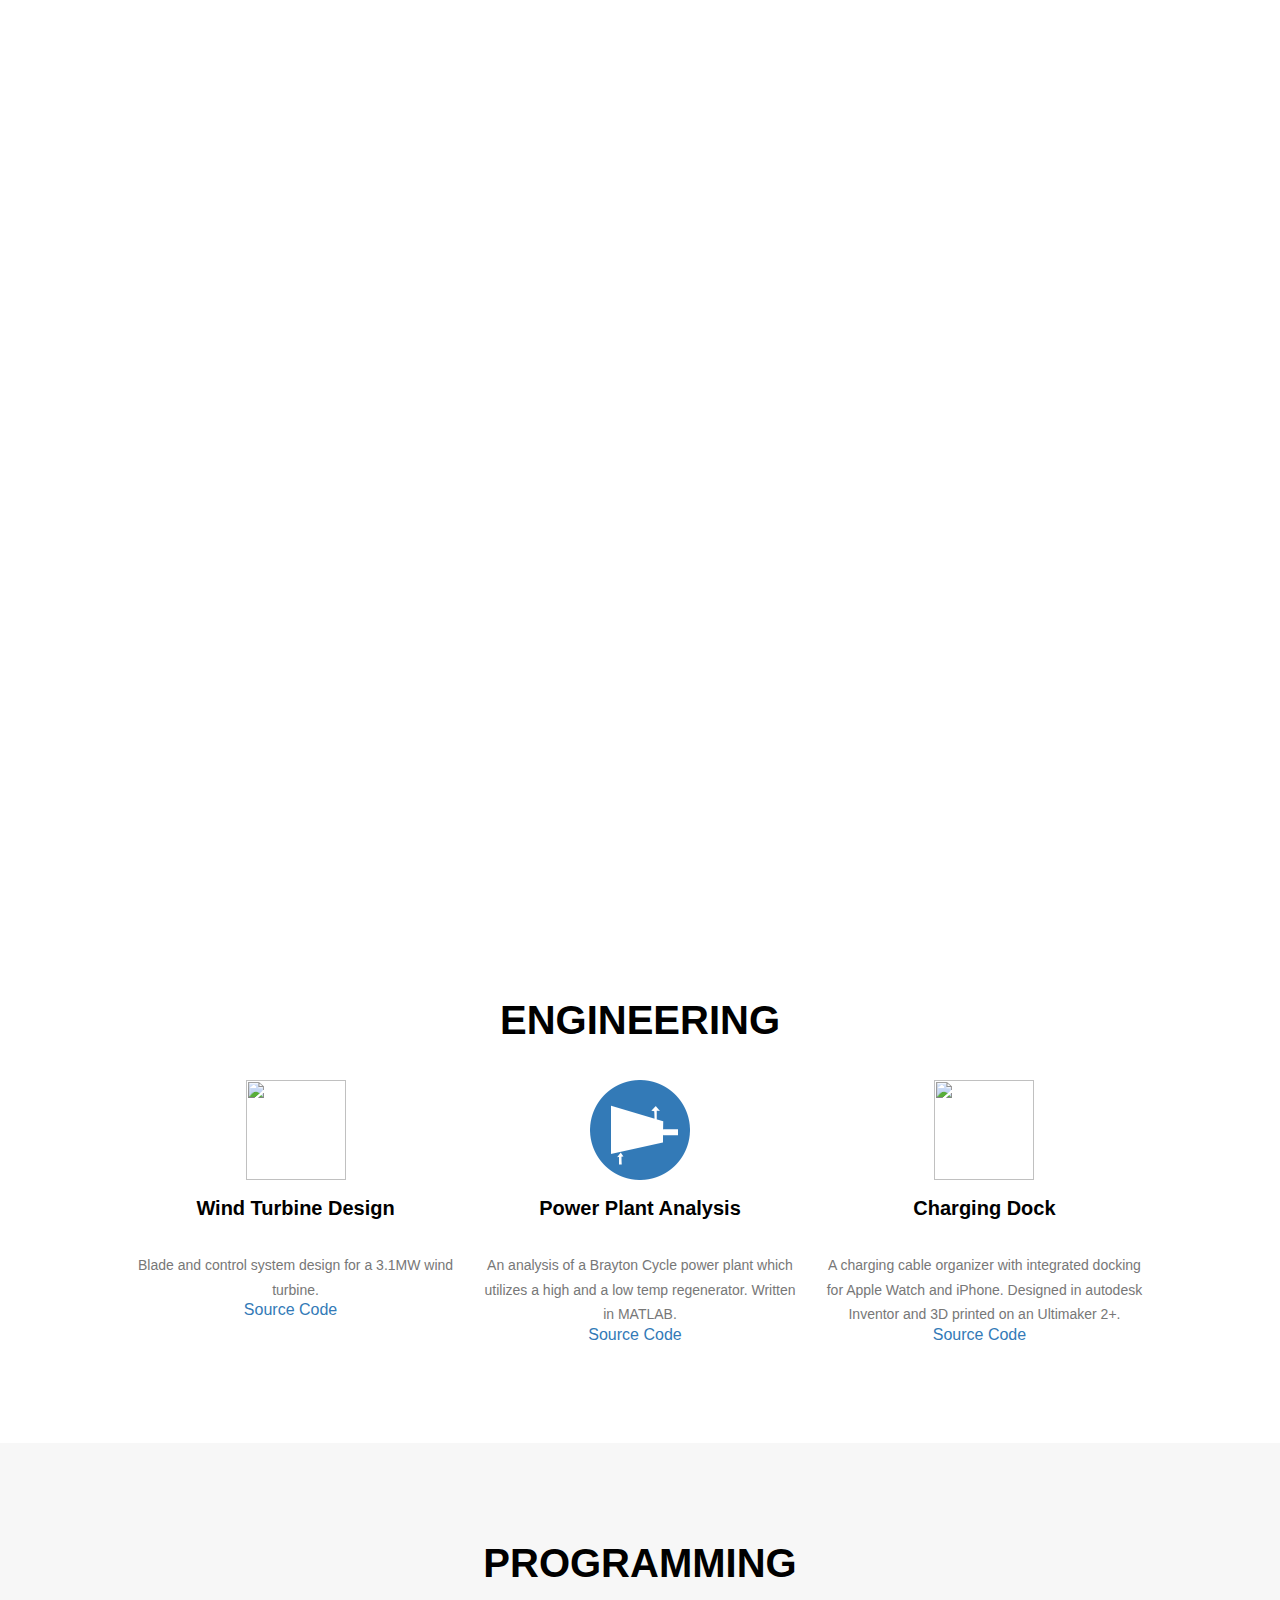
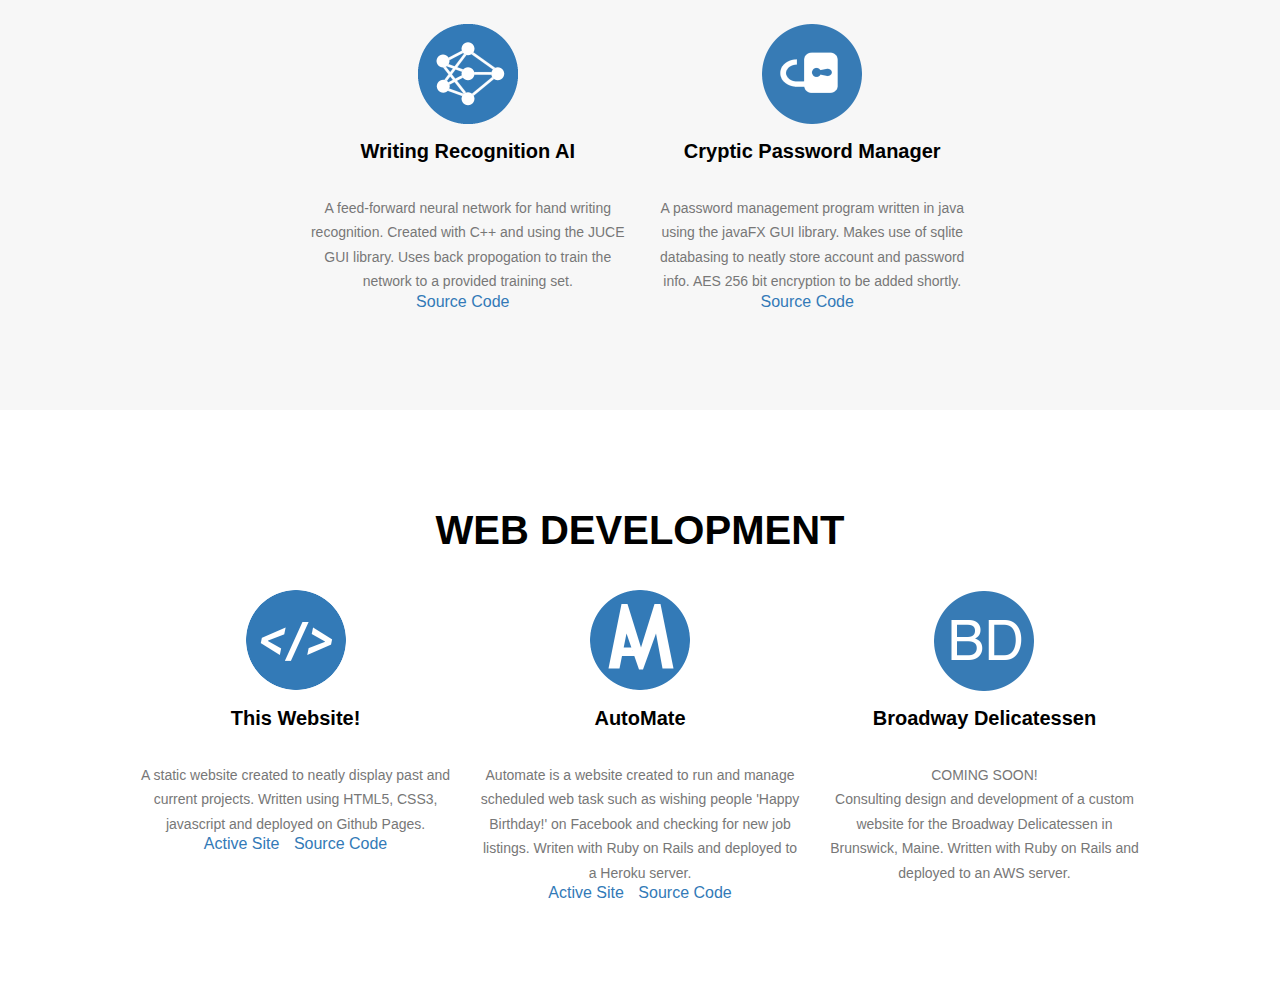
==== index.html @ 03e91ca4 "Added whind turbine & charging doc pages" ====
<!doctype html>
<html lang="en">

<head>
<meta charset="UTF-8">

<title>Nathan A Mackenzie</title>

<link rel="stylesheet" href="assets/stylesheets/index.css">


</head>
<body>
	<header>
		<h2 id="logo">
			Nathan Mackenzie
			<b><span id = "engin" >Engineer</span> - <span id = "program">Programmer</span> - <span id="web_dev">Web Developer</span></b>
		</h2>
		<nav class="header-nav">
			<a id="bt-res1"><h3>Resumé</h3></a>
			<a href="https://www.linkedin.com/in/nathan-mackenzie-a34377152/"><img src="assets/images/linkedin.png" width="26" height="26"></a>
			<a href="https://github.com/NathanMackenzie"><img src="assets/images/github.png" width="26" height="26"></a>
		</nav>
	</header>
	<article class="container">
		<section id="above-fold">
			<div id="wavybg-wrapper" style="width: 100%; height: 100%;"> 
	    		<canvas>Your browser does not support HTML5 canvas.</canvas>
			</div>
			<div class="home-container">
				<div class="home">
					<h1 class="home-name">Nathan Mackenzie</h1>
					<div class="home-subtitle">Student at University of Maine</div>
					<div class="home-subtitle">Mechanical Engineering </div>
					<table class="home-nav">
						<tbody>
							<tr class="home-nav-section">
								<td class="home-nav-primary">about</td>
								<td class="home-nav-secondary">
									<span><a id="bt-res2">resumé</a></span>
									<span><a a href="https://www.linkedin.com/in/nathan-mackenzie-a34377152/">linkedin</a></span>
								</td>
							</tr>
							<tr class="home-nav-section">
								<td class="home-nav-primary">contact</td>
								<td class="home-nav-secondary">
									<span><a href="mailto:nathan.mackenzie@maine.edu">email</a></span>
								</td>
							</tr>
							<tr class="home-nav-section">
								<td class="home-nav-primary">projects</td>
								<td class="home-nav-secondary">
									<span><a href="https://github.com/NathanMackenzie">github</a></span>
									<span><a id="list">list</a></span>
								</td>
							</tr>
						</tbody>
					</table>
				</div>
			</div>	
		</section>
		<section class="body">
            <div id="engineer" class="category">
				<h2>Engineering</h2>
                <div class="col-eng">
					<img src="assets/images/wind_turbine.png" width="100" height="100">
					<h4 class="project-name">Wind Turbine Design</h4>
					<p class="text-muted">Blade and control system design for a 3.1MW wind turbine. </p>
					<a class="active-link" href="https://github.com/weemackee/Power-Plant-Analysis">Source Code</a>
				</div>
				<div class="col-eng">
					<img src="assets/images/power_plant.png" width="100" height="100">
					<h4 class="project-name">Power Plant Analysis</h4>
					<p class="text-muted">An analysis of a Brayton Cycle power plant which utilizes a high and a low temp regenerator. Written in MATLAB.</p>
					<a class="active-link" href="https://github.com/weemackee/Power-Plant-Analysis">Source Code</a>
				</div>
                <div class="col-eng">
					<img src="assets/images/charging_dock.png" width="100" height="100">
					<h4 class="project-name">Charging Dock</h4>
					<p class="text-muted">A charging cable organizer with integrated docking for Apple Watch and iPhone. Designed in autodesk Inventor and 3D printed on an Ultimaker 2+.</p>
					<a class="active-link" href="https://github.com/weemackee/Power-Plant-Analysis">Source Code</a>
				</div>
			</div>
			<div id="programmer" class="category">
				<h2>Programming</h2>
				
				<div class="col-pro">
					<div id="neural-vid">
						<video height="180px"  autoplay loop>
						  <source src="assets/video/writing.mp4" type="video/mp4">
						</video>
					</div>
					<h4 class="project-name">Writing Recognition AI</h4>
					<p class="text-muted">A feed-forward neural network for hand writing recognition. Created with C++ and using the JUCE GUI library. Uses back propogation to train the network to a provided training set.</p>
					<a class="active-link" href="https://github.com/weemackee/writing-recognition">Source Code</a>
				</div>
					<div class="col-pro">
						<div id="cryptic-vid">
							<video height="180px"  autoplay loop>
							  <source src="assets/video/cryptic.mp4" type="video/mp4">
							</video>
						</div>
						<h4 class="project-name">Cryptic Password Manager</h4>
						<p class="text-muted">A password management program written in java using the javaFX GUI library. Makes use of sqlite databasing to neatly store account and password info. AES 256 bit encryption to be added shortly. </p>
						<a class="active-link" href="https://github.com/NathanMackenzie/Cryptic">Source Code</a>
					</div>
				</div>
			</div>
			<div id="web-dev" class="category">
				<h2>Web Development</h2>
				<div class="col-web">
					
					<img src="assets/images/personal_web.png" width="100" height="100">
					
					<h4 class="project-name">This Website!</h4>
					
					<p class="text-muted">A static website created to neatly display past and current projects. Written using HTML5, CSS3, javascript and deployed on Github Pages.</p>
					<a class="active-link" href="https://nathanmackenzie.github.io/Personal/">Active Site</a>
					<a class="source-link" href="https://github.com/NathanMackenzie/Personal">Source Code</a>
				</div>
				<div class="col-web">
					<img src="assets/images/auto_mate.png" width="100" height="100">
					<h4 class="project-name">AutoMate</h4>
					<p class="text-muted">Automate is a website created to run and manage scheduled web task such as wishing people 'Happy Birthday!' on Facebook and checking for new job listings. Writen with Ruby on Rails and deployed to a Heroku server.</p>
					<a class="active-link" href="https://protected-river-17457.herokuapp.com/">Active Site</a>
					<a class="source-link" href="https://github.com/weemackee/auto-mate">Source Code</a>
				</div>
				<div class="col-web">
					<div id="deli-vid">
						<video height="180px"  autoplay loop>
						  <source src="assets/video/deli.mp4" type="video/mp4">
						</video>
					</div>
					<h4 class="project-name">Broadway Delicatessen</h4>
					<p class="text-muted">COMING SOON!<br/>Consulting design and development of a custom website for the Broadway Delicatessen in Brunswick, Maine. Written with Ruby on Rails and deployed to an AWS server.</p>
				</div>
			</div>
			
		</section>
        <div class="resume-modal">
            <div class="modal-content">
                <div id="close" class="close">+</div>
                <img src="assets/images/resume.png" width="100" height="100"/>
                <div class="vertical-menu">
                    <a href="#">Engineering Resumé</a>
                    <a href="#">Programming Resumé</a>
                </div>
            </div>
        </div>
	</article>
    
	<script src="https://ajax.googleapis.com/ajax/libs/jquery/3.2.1/jquery.min.js"></script>
    <script src="assets/javascripts/jquery.waypoints.min.js"></script>
    <script src="assets/javascripts/index.js"></script>
    <script src="assets/javascripts/waterpipe.js"></script>
    
</body>

</html>
---- assets/stylesheets/index.css ----
/*******************************************
================CSS Reset===================
********************************************/
html, body, div, span, applet, object, iframe,
h1, h2, h3, h4, h5, h6, p, blockquote, pre,
a, abbr, acronym, address, big, cite, code,
del, dfn, em, img, ins, kbd, q, s, samp,
small, strike, strong, sub, sup, tt, var,
b, u, i, center,
dl, dt, dd, ol, ul, li,
fieldset, form, label, legend,
table, caption, tbody, tfoot, thead, tr, th, td,
article, aside, canvas, details, embed, 
figure, figcaption, footer, header, hgroup, 
menu, nav, output, ruby, section, summary,
time, mark, audio, video {
	margin: 0;
	padding: 0;
	border: 0;
	font-size: 100%;
	font: inherit;
	vertical-align: baseline;
}
/* HTML5 display-role reset for older browsers */
article, aside, details, figcaption, figure, 
footer, header, hgroup, menu, nav, section {
	display: block;
}
body {
	line-height: 1;
}
ol, ul {
	list-style: none;
}
blockquote, q {
	quotes: none;
}
blockquote:before, blockquote:after,
q:before, q:after {
	content: '';
	content: none;
}
table {
	border-collapse: collapse;
	border-spacing: 0;
}

/*******************************************
==============Custom Styling================
********************************************/
body {
  font-family: 'Open Sans', sans-serif;
}

/*******************************************
================Typography==================
********************************************/
h1 {
	
	display: block;
}
h2 {
	font-size: 18px;
	line-height: 40px;
	color: black;
	font-weight: 500;
	display: inline-block;
}
h3{
	font-size: 18px;
	color: black;
	font-weight: 300;
	margin: 4px 0;
	
}
h2 b{
	font-size: 16px;
	color: grey;
	font-weight: 300;
}

/*******************************************
==================Header====================
********************************************/
header {
	position: fixed;
	opacity: 0;
	background-color: #fff;
	height: 40px;
	width: 100%;
	z-index: 100;
	-webkit-box-shadow: 0px 0px 15px 0px rgba(0,0,0,0.75);
	-moz-box-shadow: 0px 0px 15px 0px rgba(0,0,0,0.75);
	box-shadow: 0px 0px 15px 0px rgba(0,0,0,0.75);
}

/*******************************************
===================Home=====================
********************************************/
#above-fold{
	position: fixed;
	height: 100vh;
	width: 100vw;
	z-index: -1;
}

.container {
	height: 100vh;
	width: 100vw;
	position: absolute;
	z-index: -1;
}
.home-container {
  position: absolute;
  top: 0;
  left: 0;
  width: 100vw;
  height: 100vh;
  z-index: 1;
}
.home {
	display: none;
	position: relative;
	top: 50%;
	-webkit-transform: translateY(-50%);
	-ms-transform: translateY(-50%);
	transform: translateY(-50%);
	margin: auto;
	height: 200px;
	width: 90%;
}
.home-name{
    margin-bottom: .2rem;
    color: #fff;
    font-size: 2.8em;
    font-weight: 300;
	letter-spacing: 1px;
}
.home-subtitle {
    color: #f2f2f2;
    font-size: 1.4em;
    font-weight: 300;
    font-style: italic;
	margin-bottom: 5px;
	letter-spacing: 1px;
}

/*******************************************
===================Home=====================
********************************************/
.body{
	top: 100px;
	display: block;
	width: 100%;
	height: 1500px;
	margin-top: 100vh;
	background-color: #fff;
}

/*******************************************
================Navigation==================
********************************************/
nav{
	margin: 0 50px 0 0;
	height: 40px;
	display: inline-block;
	float: right;
	
}

/*******************************************
==================Links=====================
********************************************/
a {
	text-decoration: none;
	color: #b3d8ff;
	cursor:pointer;
}
a:visited {
	color: #b3d8ff;
}

/*******************************************
==================Table=====================
********************************************/
table {
	display: block;
	border-collapse: seperate;
	margin-top: 15px;
}
table tr {
	color: #b3d8ff;
	height: 31px;
	font-weight: 300;
}
/*******************************************
==============Home Navigation===============
********************************************/
.home-name h1{
	margin-bottom: 5px;
}
.home-nav {
	font-size: 1.4em;
}
.home-nav-secondary span::after {
	content: " /";
	color: #999;
}
/* For IE */
.home-nav-secondary span:after {
	content: " /";
	color: #999;
}
.home-nav-secondary span:last-child:after
{
  content: '';
}
.home-nav a:hover {
	text-decoration: underline;
}
.home-nav td{
	padding-right: 2rem;
}

/*******************************************
============Header Navigation===============
********************************************/
.header-nav a:visited {
	color: black;
}
.header-nav a{
	float: right;
	margin: 8px 9px;
	opacity: 0.75;
	filter: alpha(opacity=75); /* For IE8 and earlier */
}
.header-nav a:hover{
	opacity: 1;
	filter: alpha(opacity=100); /* For IE8 and earlier */
}



.category{
    padding: 100px 0;
}

#engineer{
	background-color: #FFFFFF;
    text-align: center;
}


#programmer{
	background-color: #F7F7F7;
	text-align: center;
}

#web-dev{
	background-color: #FFFFFF;
	text-align: center;
}


#open-source{
	background-color: #FFFFFF;
}

div h2{
	text-align: center;
	text-transform: uppercase;
	font-weight: 700;
	font-size: 40px;
	width: 100%;
	margin-bottom: 40px;
}

.col-eng{
	width: 25%;
	align: center;
	margin: 0 auto;
	text-align: center;
	display: inline-block;
	justify-content: center;
	vertical-align: text-top;
	padding-left: 10px;
	padding-right: 10px;
}

.col-pro{
	width: 25%;
	align: center;
	margin: 0 auto;
	text-align: center;
	display: inline-block;
	justify-content: center;
	vertical-align: text-top;
	padding-left: 10px;
	padding-right: 10px;
}

.col-web{
	width: 25%;
	align: center;
	margin: 0 auto;
	text-align: center;
	display: inline-block;
	justify-content: center;
	vertical-align: text-top;
	padding-left: 10px;
	padding-right: 10px;
}


#logo{
	margin: 0 0 0 40px;
}

h4{
	font-family: Montserrat,"Helvetica Neue",Helvetica,Arial,sans-serif;
	font-weight: 700;
	font-size: 20px;
}
.project-name{
	margin: 15px 0;
	text-transform: none;
	height: 40px;
}
.text-muted{
	color: #777;
}
p{
    font-size: 14px;
    line-height: 1.75;
}
.active-link{
	color: #337AB7;
	padding-right: 10px;
	padding-top: 10px;
}
.source-link{
	color: #337AB7;
}










video:hover{
	opacity:1; 
	filter:alpha(opacity=1);
	box-shadow: 0px 0px 100px 0px rgba(0, 0, 0, 0.2), 0 6px 20px 0 rgba(0, 0, 0, 0.19);
	border-radius: 6px;
}

video{
	opacity:0; 
	filter:alpha(opacity=0);
	margin: -40px;
}

#deli-vid{
	background-image:url('../images/deli.png') ;
	background-repeat: no-repeat;
	background-size: 100px, 100px;
	background-position: center center;
}

#neural-vid{
	background-image:url('../images/neural_net.png') ;
	background-repeat: no-repeat;
	background-size: 100px, 100px;
	background-position: center center;
}

#cryptic-vid{
	background-image:url('../images/cryptic.png') ;
	background-repeat: no-repeat;
	background-size: 100px, 100px;
	background-position: center center;
}


.resume-modal {
    width: 100%;
    height: 100%;
    background-color: rgba(0,0,0,0.7);
    position: fixed;
    top: 0;
    z-index: 10;
    display: flex;
    justify-content: center;
    align-items: center;
    display: none;
}

.modal-content {
    width: 500px;
    height: 300px;
    background-color: white;
    border-radius: 8px;
    text-align: center;
    padding: 20px;
    position: fixed;
}

.vertical-menu {
    width: 500px; 
    text-align: center;
    margin-top: 10px;
    padding-top: 20px;
    padding-bottom: 20px;
    border: 2px solid grey;
    border-radius: 5px;
}

.vertical-menu a {
    background-color: #eee; 
    display: block; 
    padding: 15px; 
    text-decoration: none; 
    margin: 10px;
    border: 2px solid grey;
    border-radius: 5px;
    color: #3070AC;
}

.vertical-menu a:hover {
    background-color: #ccc; 
}

.close {
    position: absolute;
    top:0;
    right: 14px;
    font-size: 42px;
    transform: rotate(45deg);
    cursor: pointer;
    color: #3070AC;
}
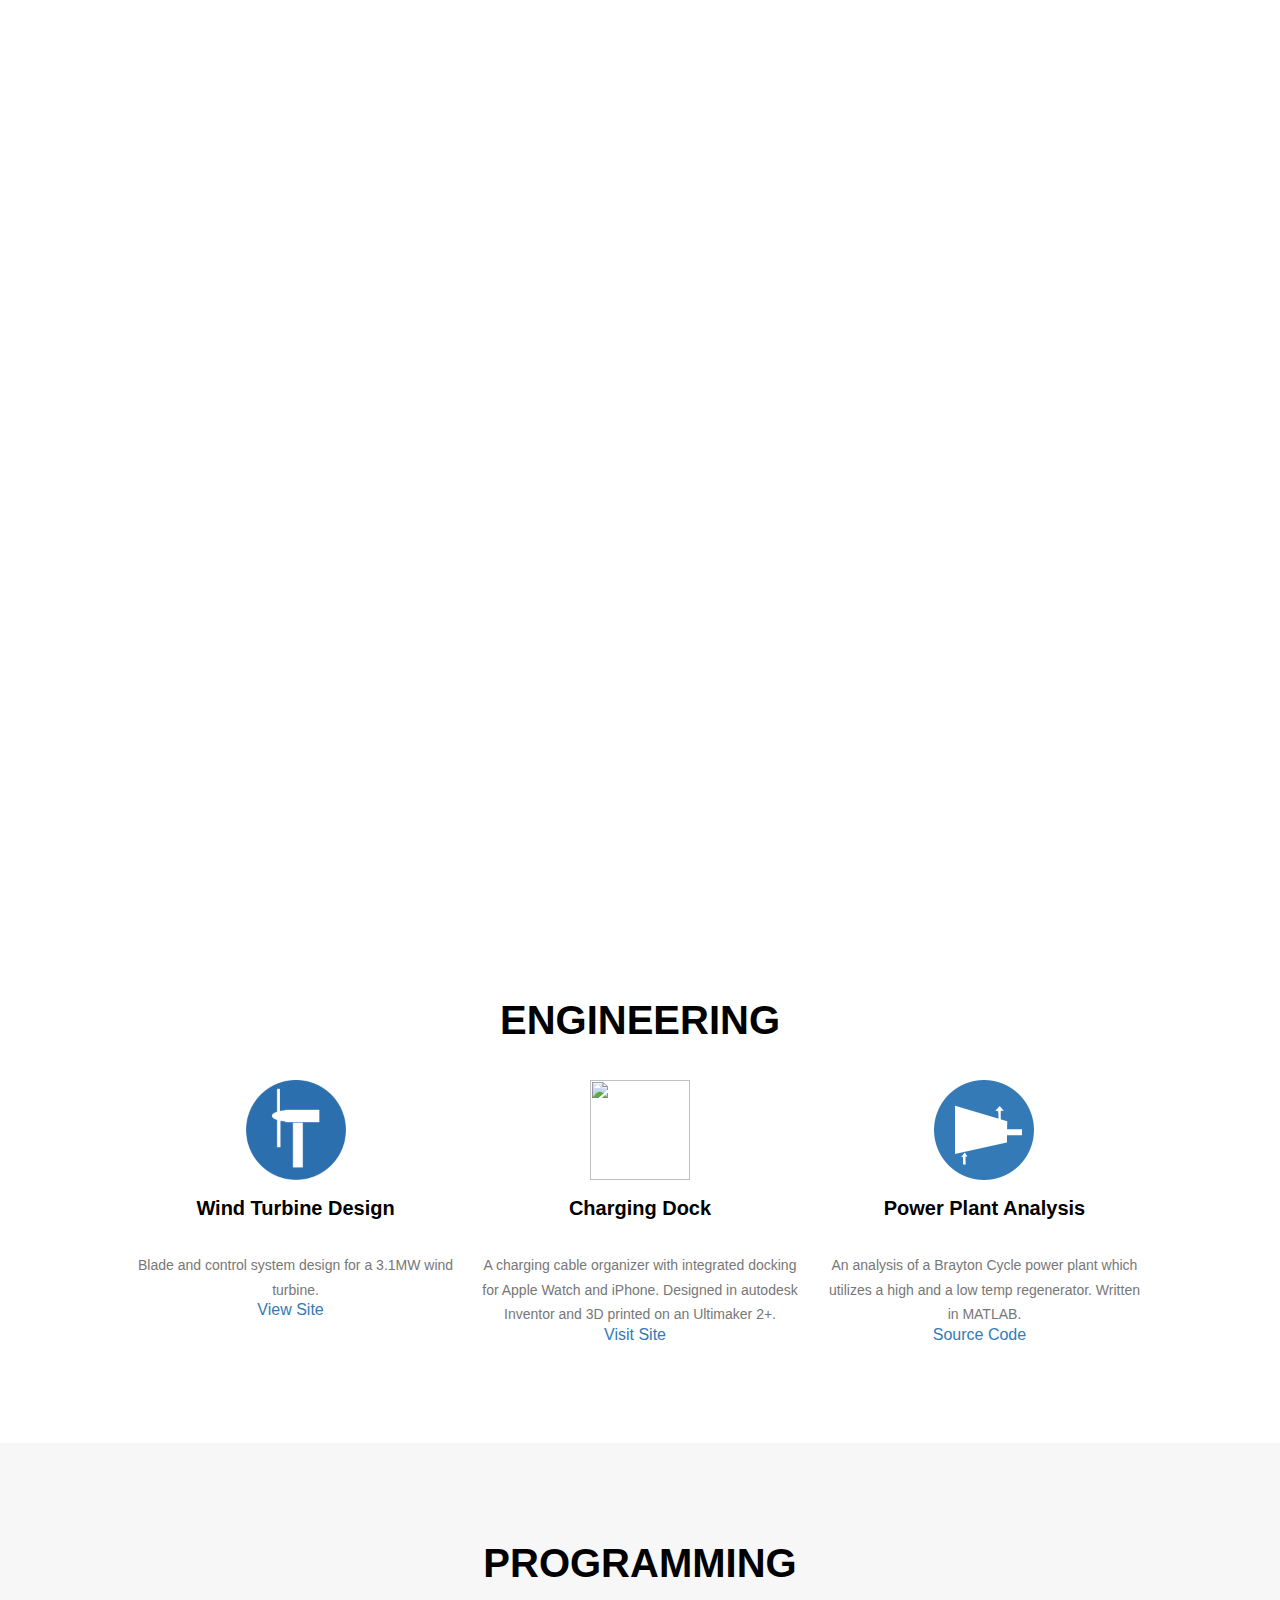
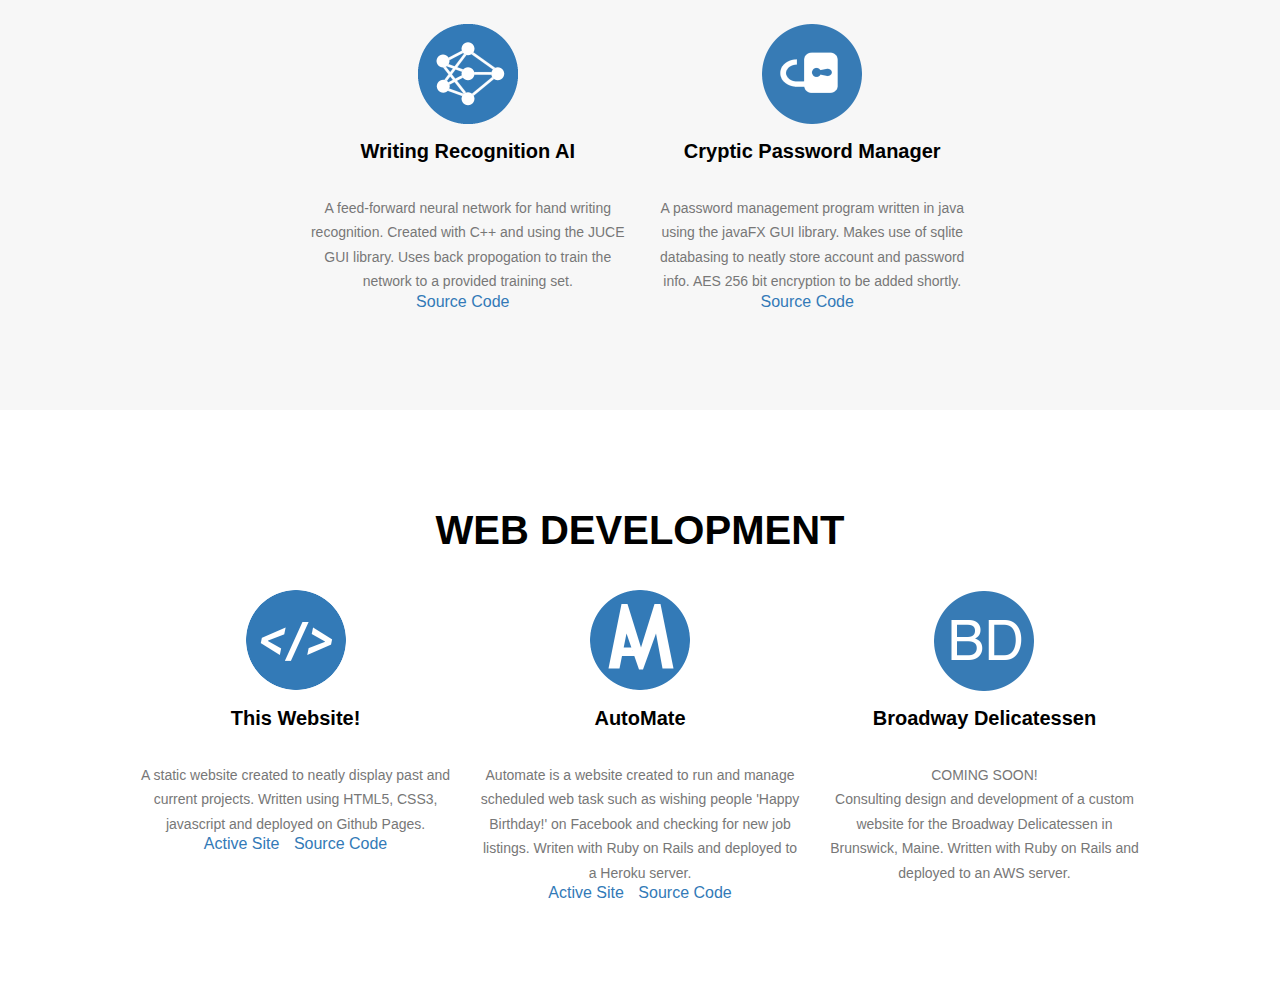
==== commit ac009b34: "adding links" ====
--- a/index.html
+++ b/index.html
@@ -63,10 +63,16 @@
             <div id="engineer" class="category">
 				<h2>Engineering</h2>
                 <div class="col-eng">
-					<img src="assets/images/wind_turbine.png" width="100" height="100">
+					<img src="assets/images/index/wind_turbine.png" width="100" height="100">
 					<h4 class="project-name">Wind Turbine Design</h4>
 					<p class="text-muted">Blade and control system design for a 3.1MW wind turbine. </p>
-					<a class="active-link" href="https://github.com/weemackee/Power-Plant-Analysis">Source Code</a>
+					<a class="active-link" href="wind_turbine.html">View Site</a>
+				</div>
+                <div class="col-eng">
+					<img src="assets/images/charging_dock.png" width="100" height="100">
+					<h4 class="project-name">Charging Dock</h4>
+					<p class="text-muted">A charging cable organizer with integrated docking for Apple Watch and iPhone. Designed in autodesk Inventor and 3D printed on an Ultimaker 2+.</p>
+					<a class="active-link" href="https://github.com/weemackee/Power-Plant-Analysis">Visit Site</a>
 				</div>
 				<div class="col-eng">
 					<img src="assets/images/power_plant.png" width="100" height="100">
@@ -74,12 +80,7 @@
 					<p class="text-muted">An analysis of a Brayton Cycle power plant which utilizes a high and a low temp regenerator. Written in MATLAB.</p>
 					<a class="active-link" href="https://github.com/weemackee/Power-Plant-Analysis">Source Code</a>
 				</div>
-                <div class="col-eng">
-					<img src="assets/images/charging_dock.png" width="100" height="100">
-					<h4 class="project-name">Charging Dock</h4>
-					<p class="text-muted">A charging cable organizer with integrated docking for Apple Watch and iPhone. Designed in autodesk Inventor and 3D printed on an Ultimaker 2+.</p>
-					<a class="active-link" href="https://github.com/weemackee/Power-Plant-Analysis">Source Code</a>
-				</div>
+                
 			</div>
 			<div id="programmer" class="category">
 				<h2>Programming</h2>
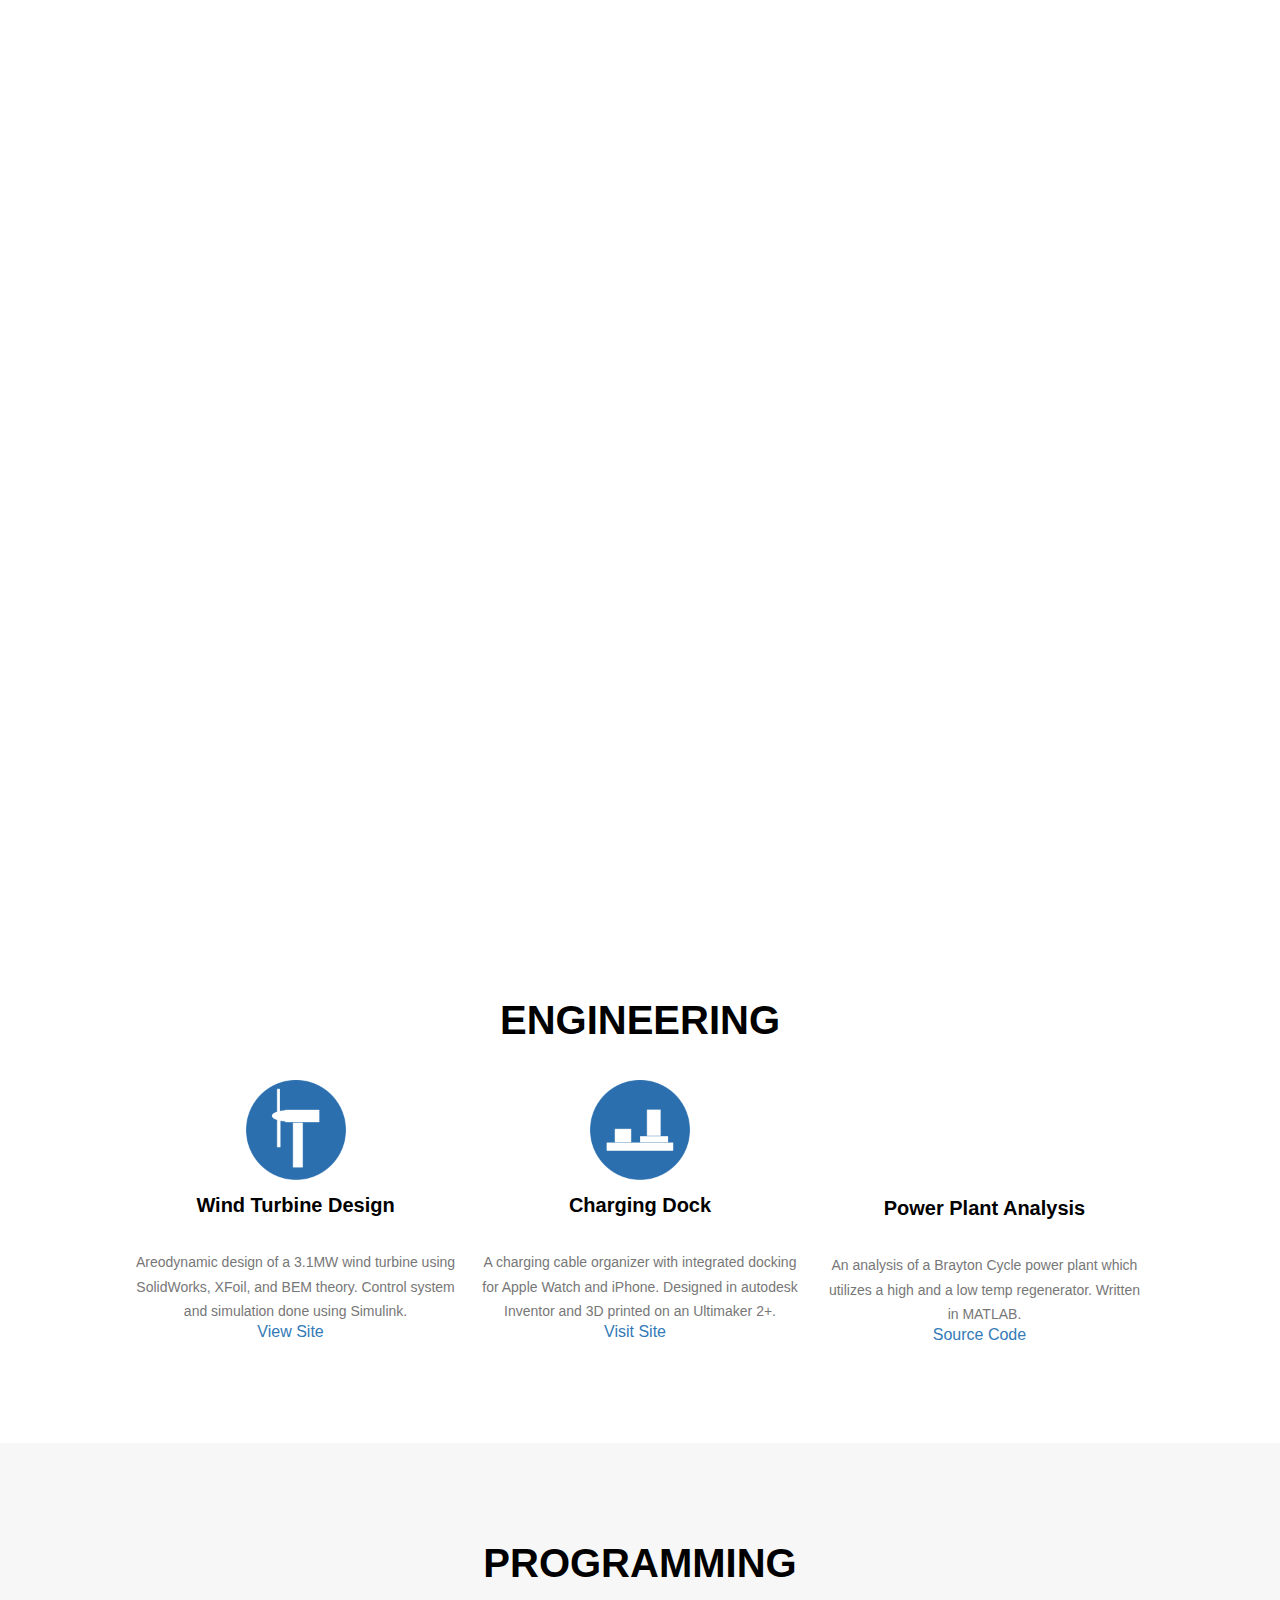
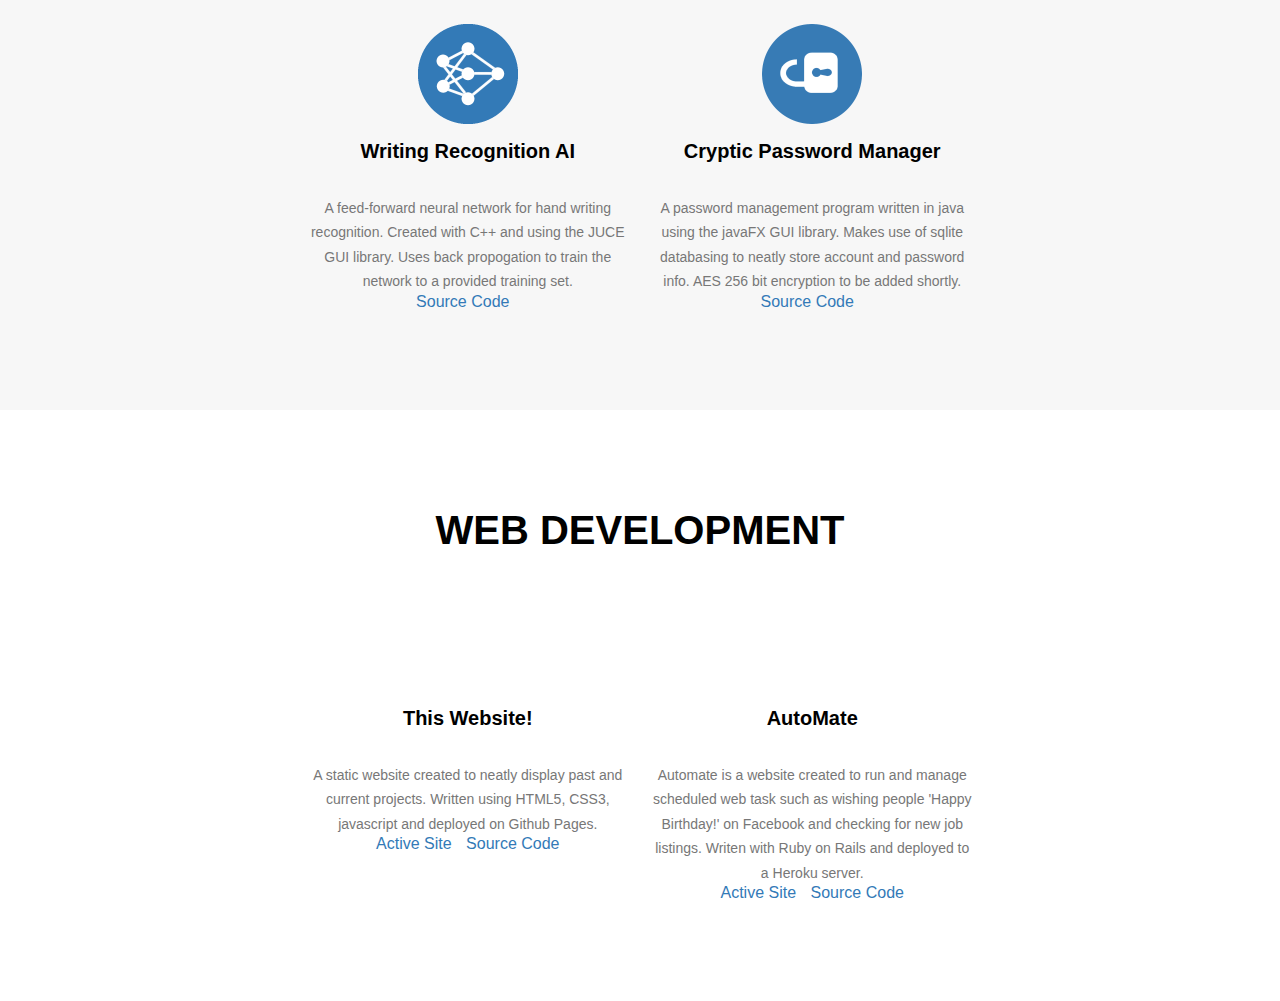
==== commit 2f537c4c: "Added resumes" ====
--- a/index.html
+++ b/index.html
@@ -18,7 +18,7 @@
 		</h2>
 		<nav class="header-nav">
 			<a id="bt-res1"><h3>Resumé</h3></a>
-			<a href="https://www.linkedin.com/in/nathan-mackenzie-a34377152/"><img src="assets/images/linkedin.png" width="26" height="26"></a>
+			<a href="https://www.linkedin.com/in/nathan-mackenzie-256a4b126/"><img src="assets/images/linkedin.png" width="26" height="26"></a>
 			<a href="https://github.com/NathanMackenzie"><img src="assets/images/github.png" width="26" height="26"></a>
 		</nav>
 	</header>
@@ -38,7 +38,7 @@
 								<td class="home-nav-primary">about</td>
 								<td class="home-nav-secondary">
 									<span><a id="bt-res2">resumé</a></span>
-									<span><a a href="https://www.linkedin.com/in/nathan-mackenzie-a34377152/">linkedin</a></span>
+									<span><a a href="https://www.linkedin.com/in/nathan-mackenzie-256a4b126/">linkedin</a></span>
 								</td>
 							</tr>
 							<tr class="home-nav-section">
@@ -51,7 +51,7 @@
 								<td class="home-nav-primary">projects</td>
 								<td class="home-nav-secondary">
 									<span><a href="https://github.com/NathanMackenzie">github</a></span>
-									<span><a id="list">list</a></span>
+									<span><a id="list">portfolio</a></span>
 								</td>
 							</tr>
 						</tbody>
@@ -62,20 +62,24 @@
 		<section class="body">
             <div id="engineer" class="category">
 				<h2>Engineering</h2>
-                <div class="col-eng">
-					<img src="assets/images/index/wind_turbine.png" width="100" height="100">
+                <div class="display">
+                    <div id="wind-turbine-pv">
+					   <img src="assets/images/charging_dock/preview.png">
+                    </div>
 					<h4 class="project-name">Wind Turbine Design</h4>
-					<p class="text-muted">Blade and control system design for a 3.1MW wind turbine. </p>
+					<p class="text-muted">Areodynamic design of a 3.1MW wind turbine using SolidWorks, XFoil, and BEM theory. Control system and simulation done using Simulink. </p>
 					<a class="active-link" href="wind_turbine.html">View Site</a>
 				</div>
-                <div class="col-eng">
-					<img src="assets/images/charging_dock.png" width="100" height="100">
+                <div class="display">
+                    <div id="charging-dock-pv">
+					   <img src="assets/images/charging_dock/preview.png">
+                    </div>
 					<h4 class="project-name">Charging Dock</h4>
 					<p class="text-muted">A charging cable organizer with integrated docking for Apple Watch and iPhone. Designed in autodesk Inventor and 3D printed on an Ultimaker 2+.</p>
-					<a class="active-link" href="https://github.com/weemackee/Power-Plant-Analysis">Visit Site</a>
+					<a class="active-link" href="charging_dock.html">Visit Site</a>
 				</div>
-				<div class="col-eng">
-					<img src="assets/images/power_plant.png" width="100" height="100">
+				<div class="display">
+					<img src="assets/images/index/power_plant.png" width="100" height="100">
 					<h4 class="project-name">Power Plant Analysis</h4>
 					<p class="text-muted">An analysis of a Brayton Cycle power plant which utilizes a high and a low temp regenerator. Written in MATLAB.</p>
 					<a class="active-link" href="https://github.com/weemackee/Power-Plant-Analysis">Source Code</a>
@@ -85,9 +89,9 @@
 			<div id="programmer" class="category">
 				<h2>Programming</h2>
 				
-				<div class="col-pro">
+				<div class="display">
 					<div id="neural-vid">
-						<video height="180px"  autoplay loop>
+						<video autoplay muted loop height="180px"  >
 						  <source src="assets/video/writing.mp4" type="video/mp4">
 						</video>
 					</div>
@@ -95,9 +99,9 @@
 					<p class="text-muted">A feed-forward neural network for hand writing recognition. Created with C++ and using the JUCE GUI library. Uses back propogation to train the network to a provided training set.</p>
 					<a class="active-link" href="https://github.com/weemackee/writing-recognition">Source Code</a>
 				</div>
-					<div class="col-pro">
+					<div class="display">
 						<div id="cryptic-vid">
-							<video height="180px"  autoplay loop>
+							<video autoplay muted loop height="180px">
 							  <source src="assets/video/cryptic.mp4" type="video/mp4">
 							</video>
 						</div>
@@ -106,10 +110,10 @@
 						<a class="active-link" href="https://github.com/NathanMackenzie/Cryptic">Source Code</a>
 					</div>
 				</div>
-			</div>
+			
 			<div id="web-dev" class="category">
 				<h2>Web Development</h2>
-				<div class="col-web">
+				<div class="display">
 					
 					<img src="assets/images/personal_web.png" width="100" height="100">
 					
@@ -119,22 +123,14 @@
 					<a class="active-link" href="https://nathanmackenzie.github.io/Personal/">Active Site</a>
 					<a class="source-link" href="https://github.com/NathanMackenzie/Personal">Source Code</a>
 				</div>
-				<div class="col-web">
+				<div class="display">
 					<img src="assets/images/auto_mate.png" width="100" height="100">
 					<h4 class="project-name">AutoMate</h4>
 					<p class="text-muted">Automate is a website created to run and manage scheduled web task such as wishing people 'Happy Birthday!' on Facebook and checking for new job listings. Writen with Ruby on Rails and deployed to a Heroku server.</p>
 					<a class="active-link" href="https://protected-river-17457.herokuapp.com/">Active Site</a>
 					<a class="source-link" href="https://github.com/weemackee/auto-mate">Source Code</a>
 				</div>
-				<div class="col-web">
-					<div id="deli-vid">
-						<video height="180px"  autoplay loop>
-						  <source src="assets/video/deli.mp4" type="video/mp4">
-						</video>
-					</div>
-					<h4 class="project-name">Broadway Delicatessen</h4>
-					<p class="text-muted">COMING SOON!<br/>Consulting design and development of a custom website for the Broadway Delicatessen in Brunswick, Maine. Written with Ruby on Rails and deployed to an AWS server.</p>
-				</div>
+				
 			</div>
 			
 		</section>
@@ -143,8 +139,8 @@
                 <div id="close" class="close">+</div>
                 <img src="assets/images/resume.png" width="100" height="100"/>
                 <div class="vertical-menu">
-                    <a href="#">Engineering Resumé</a>
-                    <a href="#">Programming Resumé</a>
+                    <a href="EngineeringResume.pdf">Engineering Resumé</a>
+                    <a href="ProgrammingResume.pdf">Programming Resumé</a>
                 </div>
             </div>
         </div>
--- a/assets/stylesheets/index.css
+++ b/assets/stylesheets/index.css
@@ -275,7 +275,7 @@
 	margin-bottom: 40px;
 }
 
-.col-eng{
+.display{
 	width: 25%;
 	align: center;
 	margin: 0 auto;
@@ -287,30 +287,6 @@
 	padding-right: 10px;
 }
 
-.col-pro{
-	width: 25%;
-	align: center;
-	margin: 0 auto;
-	text-align: center;
-	display: inline-block;
-	justify-content: center;
-	vertical-align: text-top;
-	padding-left: 10px;
-	padding-right: 10px;
-}
-
-.col-web{
-	width: 25%;
-	align: center;
-	margin: 0 auto;
-	text-align: center;
-	display: inline-block;
-	justify-content: center;
-	vertical-align: text-top;
-	padding-left: 10px;
-	padding-right: 10px;
-}
-
 
 #logo{
 	margin: 0 0 0 40px;
@@ -325,6 +301,7 @@
 	margin: 15px 0;
 	text-transform: none;
 	height: 40px;
+    
 }
 .text-muted{
 	color: #777;
@@ -342,14 +319,44 @@
 	color: #337AB7;
 }
 
-
-
-
-
-
-
-
-
+/*******************************************
+=============Picture Previews===============
+********************************************/
+
+.display img{
+    opacity:0; 
+	filter:alpha(opacity=0);
+	margin: -40px;
+    height:180px;
+    position: relative;
+}
+
+.display img:hover{
+	opacity:1; 
+	filter:alpha(opacity=1);
+	box-shadow: 0px 0px 100px 0px rgba(0, 0, 0, 0.2), 0 6px 20px 0 rgba(0, 0, 0, 0.19);
+	border-radius: 6px;
+}
+
+#wind-turbine-pv{
+    background-image:url('../images/index/wind_turbine.png') ;
+	background-repeat: no-repeat;
+	background-size: 100px, 100px;
+	background-position: center center;
+    height: 100px;
+}
+
+#charging-dock-pv{
+    background-image:url('../images/index/charging_dock.png') ;
+	background-repeat: no-repeat;
+	background-size: 100px, 100px;
+	background-position: center center;
+    height: 100px;
+}
+
+/*******************************************
+=============Video Previews=================
+********************************************/
 
 video:hover{
 	opacity:1; 
@@ -362,29 +369,34 @@
 	opacity:0; 
 	filter:alpha(opacity=0);
 	margin: -40px;
+    
 }
 
 #deli-vid{
-	background-image:url('../images/deli.png') ;
+	background-image:url('../images/index/deli.png') ;
 	background-repeat: no-repeat;
 	background-size: 100px, 100px;
 	background-position: center center;
 }
 
 #neural-vid{
-	background-image:url('../images/neural_net.png') ;
+	background-image:url('../images/index/neural_net.png') ;
 	background-repeat: no-repeat;
 	background-size: 100px, 100px;
 	background-position: center center;
 }
 
 #cryptic-vid{
-	background-image:url('../images/cryptic.png') ;
+	background-image:url('../images/index/cryptic.png') ;
 	background-repeat: no-repeat;
 	background-size: 100px, 100px;
 	background-position: center center;
 }
 
+
+/*******************************************
+================Modal Styles================
+********************************************/
 
 .resume-modal {
     width: 100%;
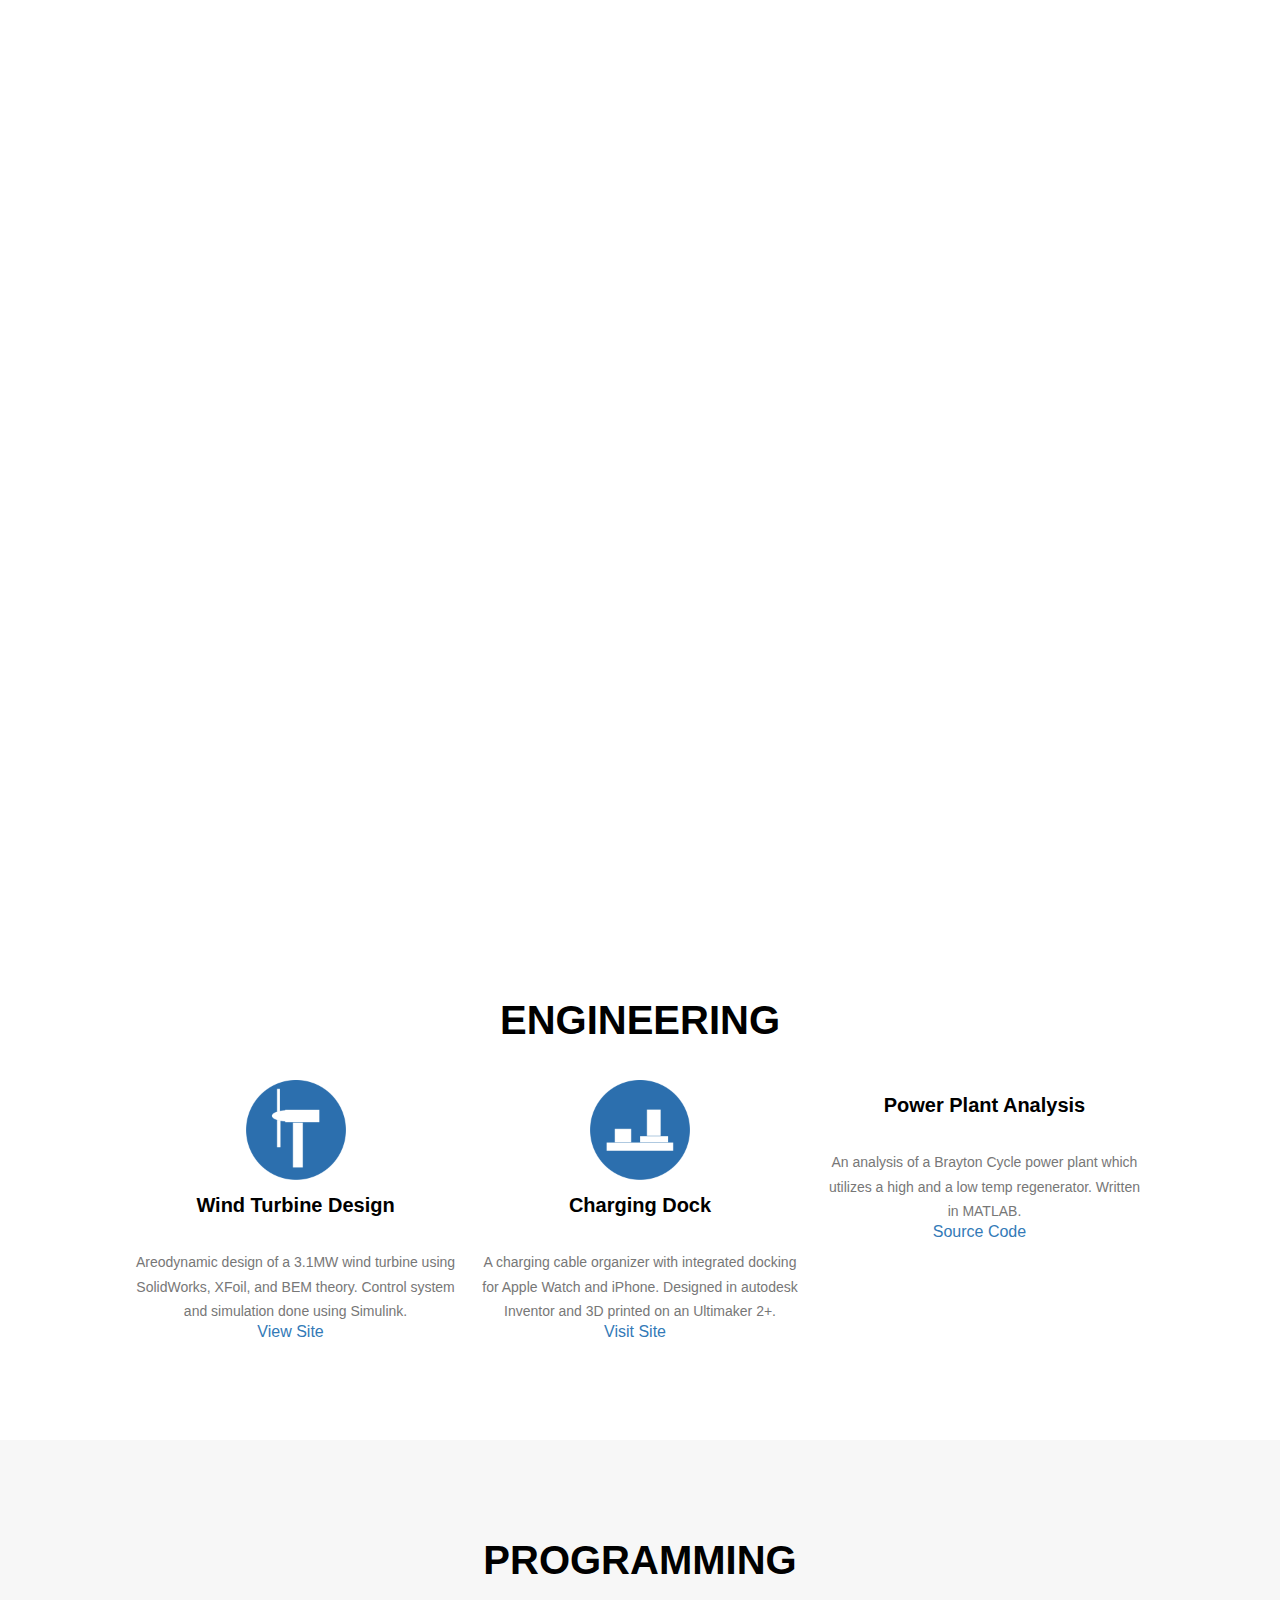
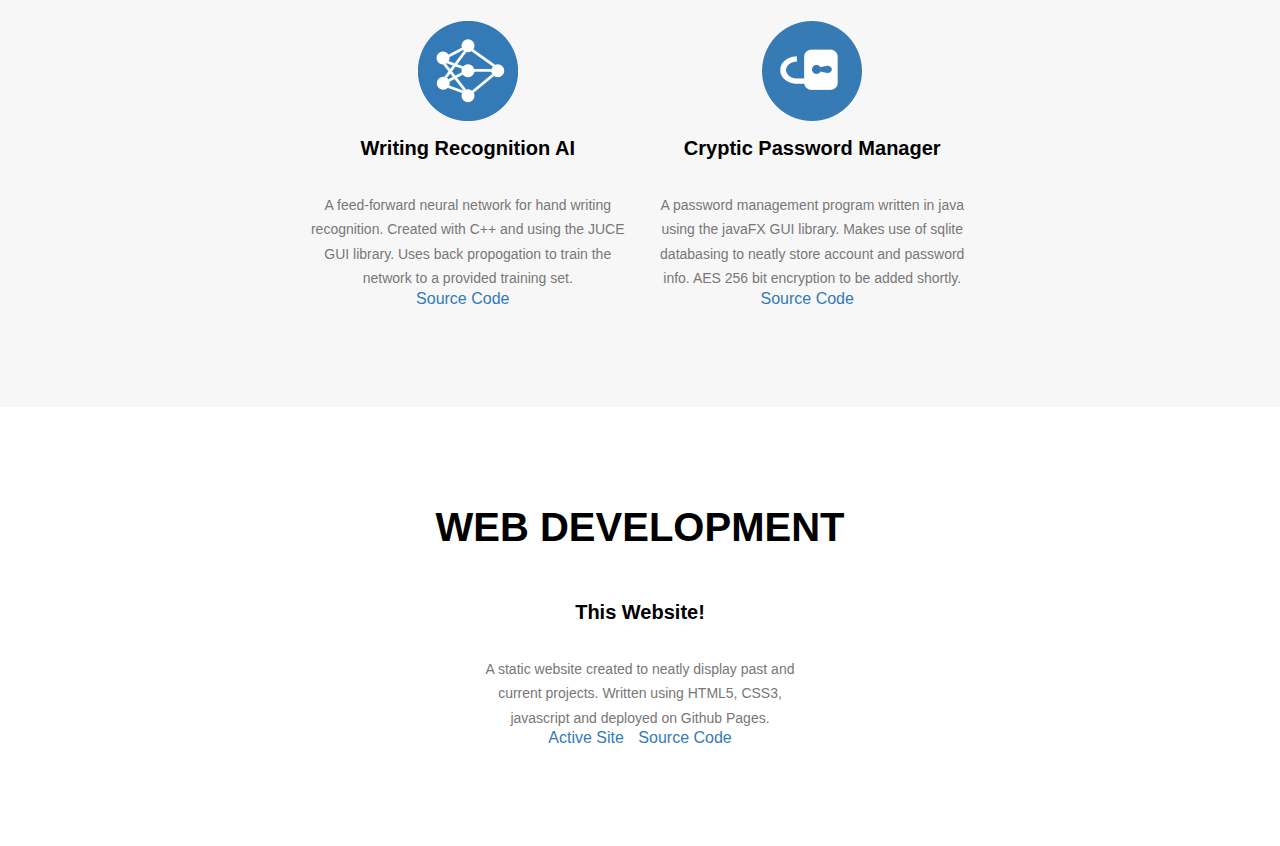
==== commit 6a010f8d: "Updated previews" ====
--- a/index.html
+++ b/index.html
@@ -64,7 +64,7 @@
 				<h2>Engineering</h2>
                 <div class="display">
                     <div id="wind-turbine-pv">
-					   <img src="assets/images/charging_dock/preview.png">
+					   <img src="assets/images/wind_turbine/preview.png">
                     </div>
 					<h4 class="project-name">Wind Turbine Design</h4>
 					<p class="text-muted">Areodynamic design of a 3.1MW wind turbine using SolidWorks, XFoil, and BEM theory. Control system and simulation done using Simulink. </p>
@@ -78,12 +78,15 @@
 					<p class="text-muted">A charging cable organizer with integrated docking for Apple Watch and iPhone. Designed in autodesk Inventor and 3D printed on an Ultimaker 2+.</p>
 					<a class="active-link" href="charging_dock.html">Visit Site</a>
 				</div>
-				<div class="display">
-					<img src="assets/images/index/power_plant.png" width="100" height="100">
+                <div class="display">
+                    <div id="power-plant-pv">
+					   
+                    </div>
 					<h4 class="project-name">Power Plant Analysis</h4>
 					<p class="text-muted">An analysis of a Brayton Cycle power plant which utilizes a high and a low temp regenerator. Written in MATLAB.</p>
 					<a class="active-link" href="https://github.com/weemackee/Power-Plant-Analysis">Source Code</a>
 				</div>
+				
                 
 			</div>
 			<div id="programmer" class="category">
@@ -113,24 +116,15 @@
 			
 			<div id="web-dev" class="category">
 				<h2>Web Development</h2>
-				<div class="display">
-					
-					<img src="assets/images/personal_web.png" width="100" height="100">
-					
+                <div class="display">
+                    <div id="personal-site-pv">
+					   
+                    </div>
 					<h4 class="project-name">This Website!</h4>
-					
 					<p class="text-muted">A static website created to neatly display past and current projects. Written using HTML5, CSS3, javascript and deployed on Github Pages.</p>
 					<a class="active-link" href="https://nathanmackenzie.github.io/Personal/">Active Site</a>
 					<a class="source-link" href="https://github.com/NathanMackenzie/Personal">Source Code</a>
 				</div>
-				<div class="display">
-					<img src="assets/images/auto_mate.png" width="100" height="100">
-					<h4 class="project-name">AutoMate</h4>
-					<p class="text-muted">Automate is a website created to run and manage scheduled web task such as wishing people 'Happy Birthday!' on Facebook and checking for new job listings. Writen with Ruby on Rails and deployed to a Heroku server.</p>
-					<a class="active-link" href="https://protected-river-17457.herokuapp.com/">Active Site</a>
-					<a class="source-link" href="https://github.com/weemackee/auto-mate">Source Code</a>
-				</div>
-				
 			</div>
 			
 		</section>
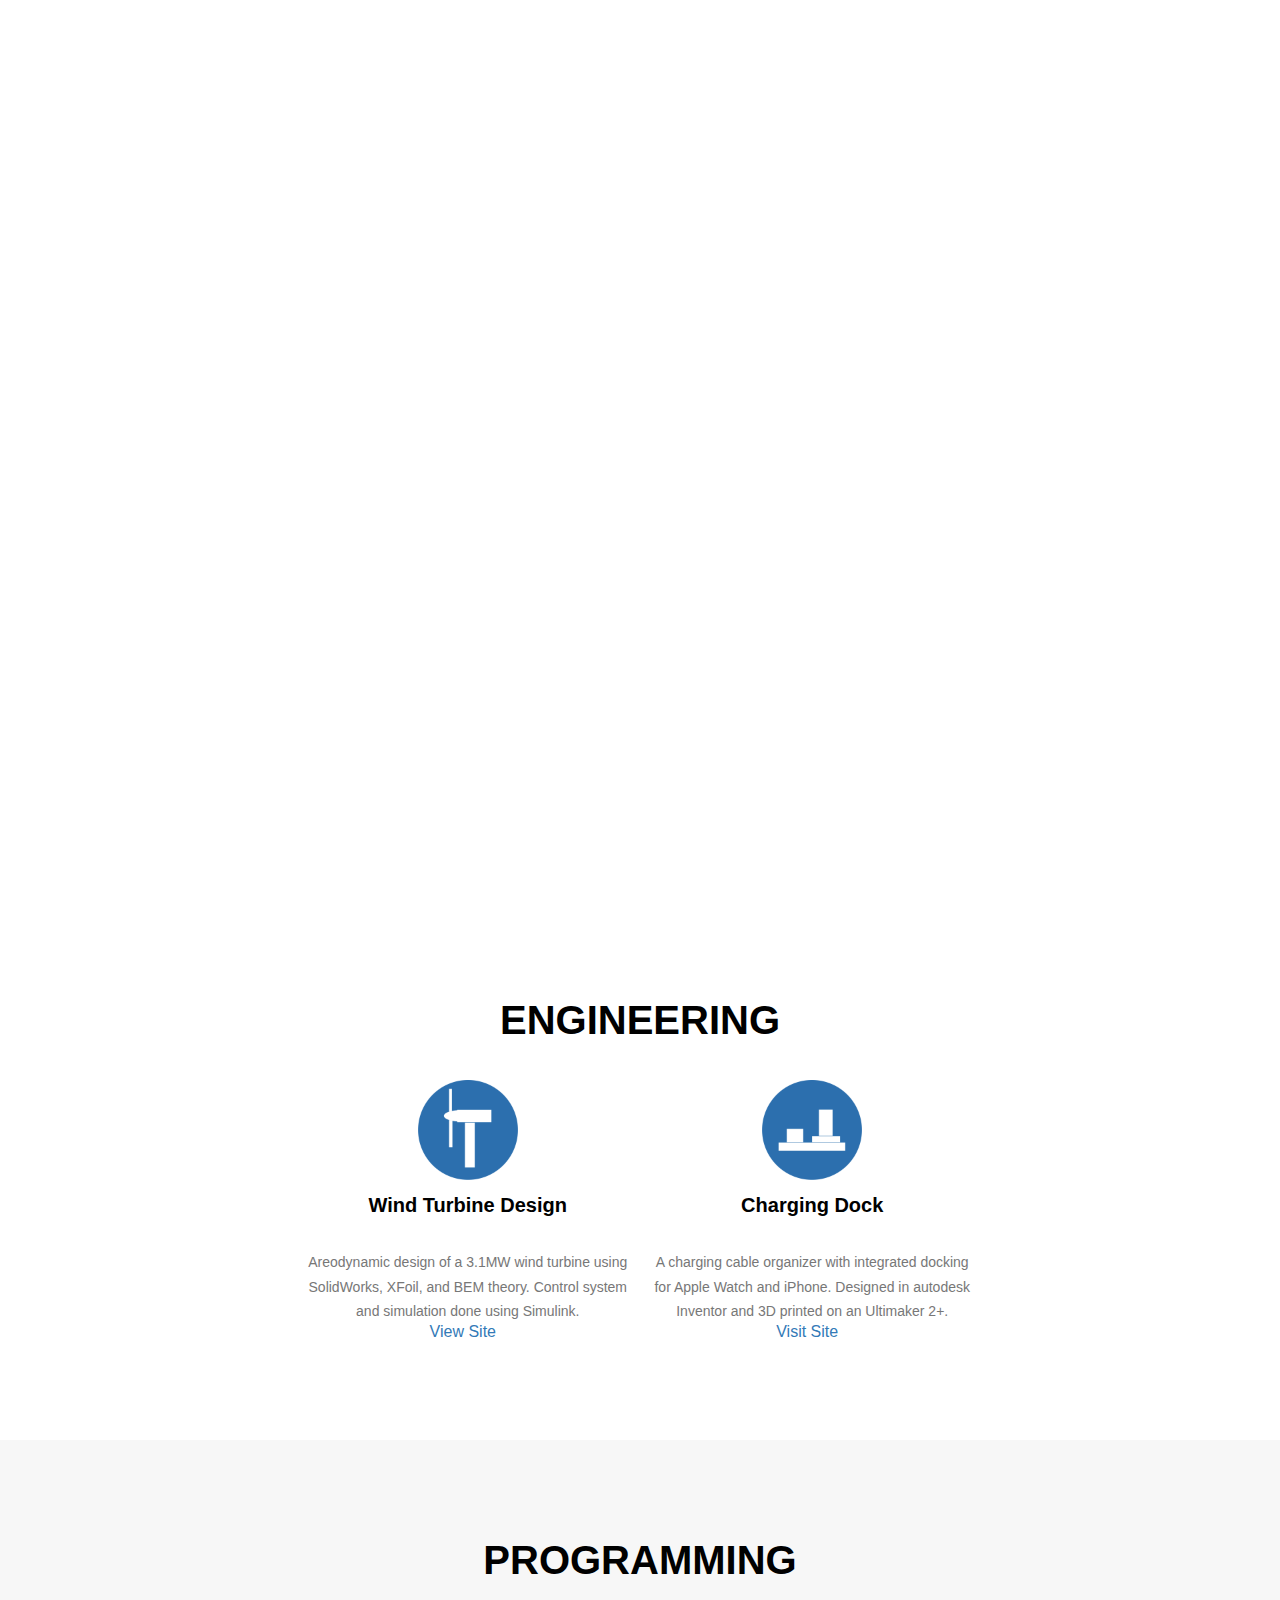
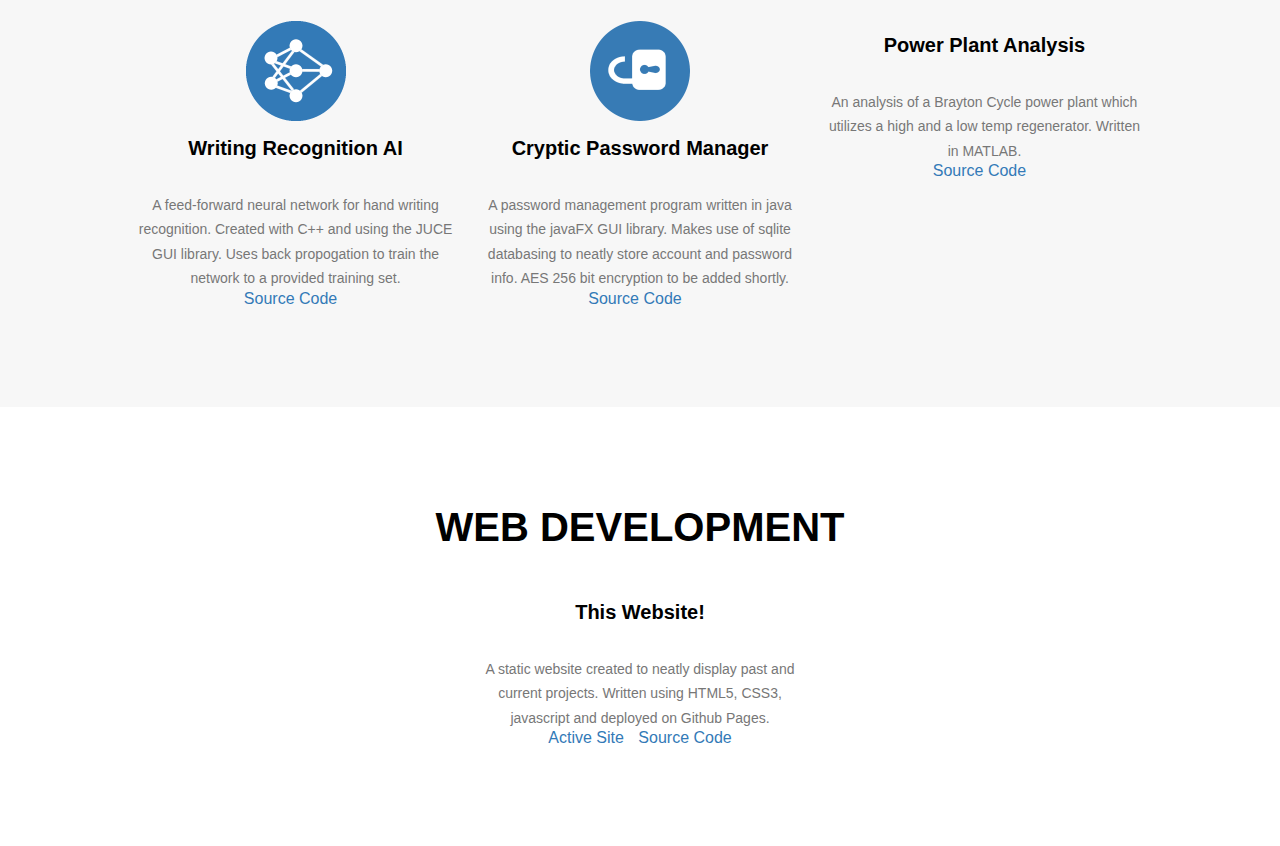
==== commit b4ad4c7d: "Added modules to blog pages" ====
--- a/index.html
+++ b/index.html
@@ -78,14 +78,7 @@
 					<p class="text-muted">A charging cable organizer with integrated docking for Apple Watch and iPhone. Designed in autodesk Inventor and 3D printed on an Ultimaker 2+.</p>
 					<a class="active-link" href="charging_dock.html">Visit Site</a>
 				</div>
-                <div class="display">
-                    <div id="power-plant-pv">
-					   
-                    </div>
-					<h4 class="project-name">Power Plant Analysis</h4>
-					<p class="text-muted">An analysis of a Brayton Cycle power plant which utilizes a high and a low temp regenerator. Written in MATLAB.</p>
-					<a class="active-link" href="https://github.com/weemackee/Power-Plant-Analysis">Source Code</a>
-				</div>
+                
 				
                 
 			</div>
@@ -112,6 +105,14 @@
 						<p class="text-muted">A password management program written in java using the javaFX GUI library. Makes use of sqlite databasing to neatly store account and password info. AES 256 bit encryption to be added shortly. </p>
 						<a class="active-link" href="https://github.com/NathanMackenzie/Cryptic">Source Code</a>
 					</div>
+                    <div class="display">
+                        <div id="power-plant-pv">
+					   
+                        </div>
+					   <h4 class="project-name">Power Plant Analysis</h4>
+					   <p class="text-muted">An analysis of a Brayton Cycle power plant which utilizes a high and a low temp regenerator. Written in MATLAB.</p>
+					   <a class="active-link" href="https://github.com/weemackee/Power-Plant-Analysis">Source Code</a>
+				</div>
 				</div>
 			
 			<div id="web-dev" class="category">
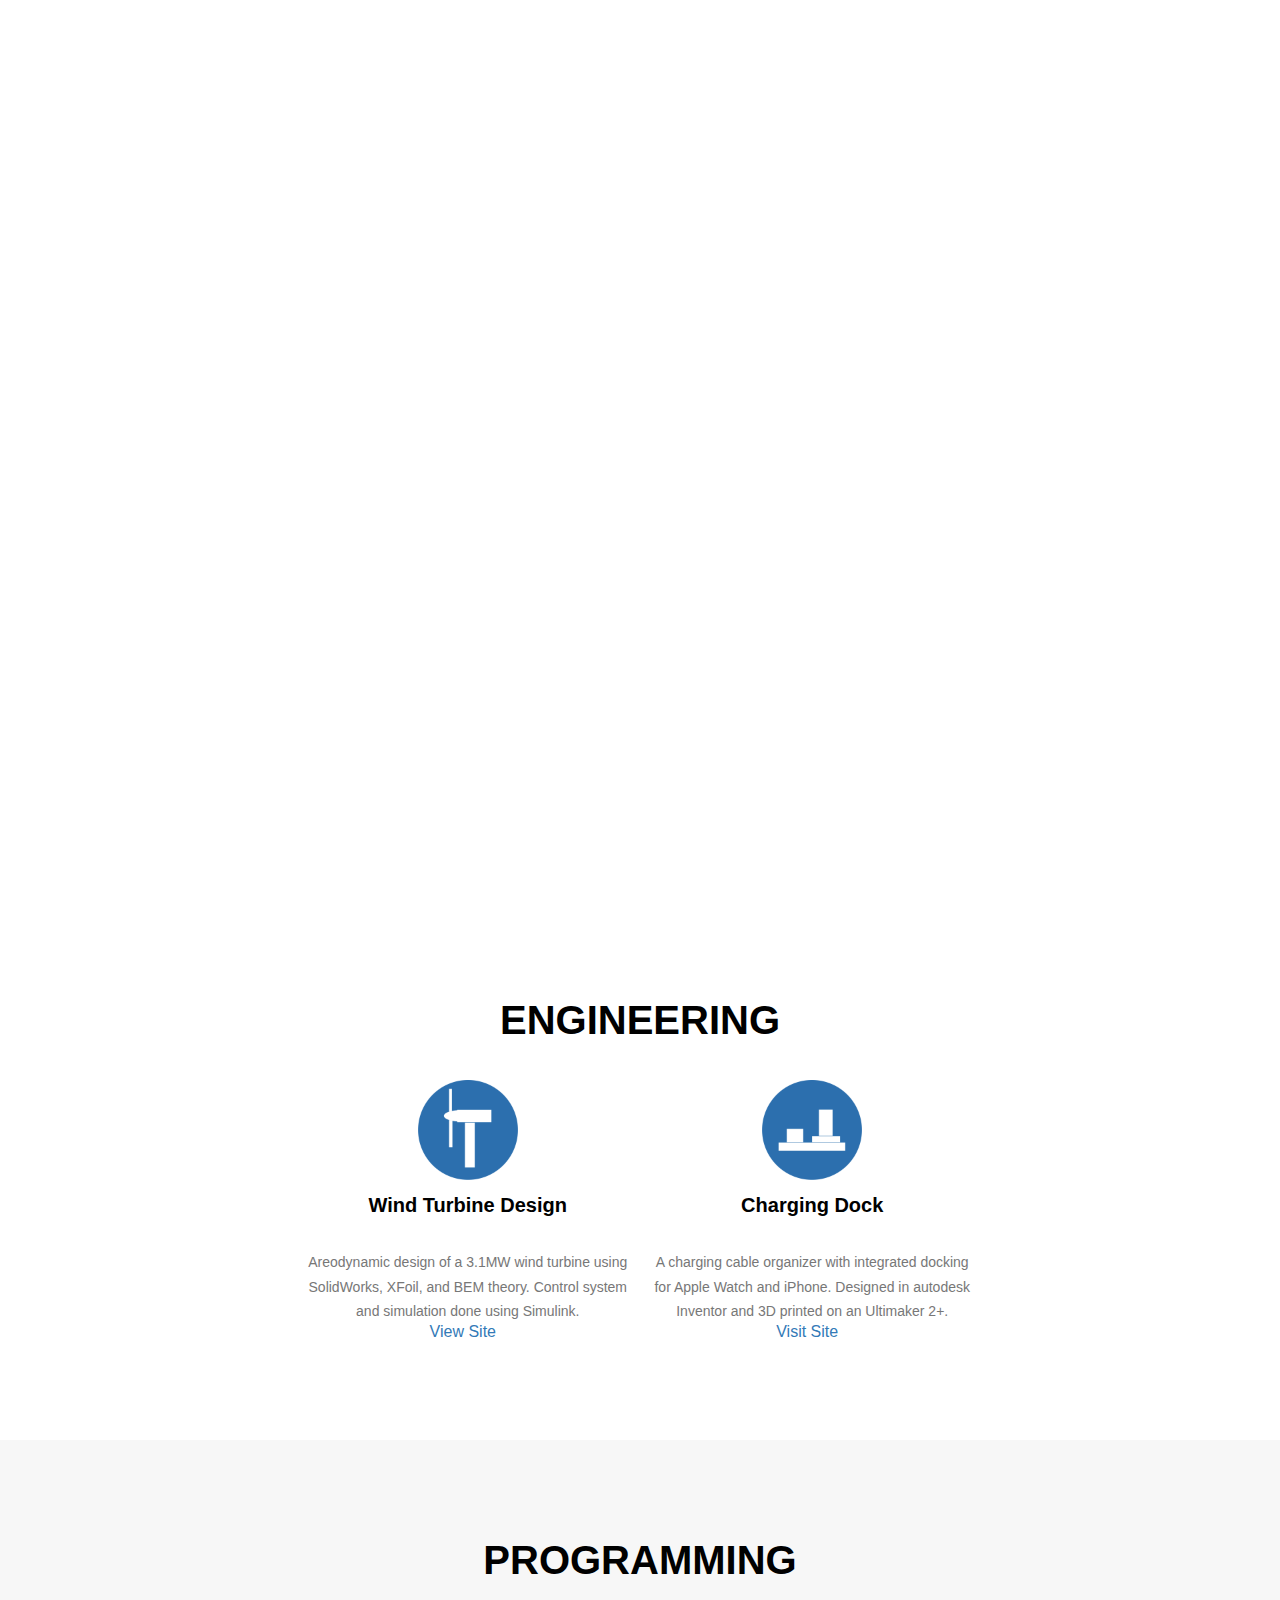
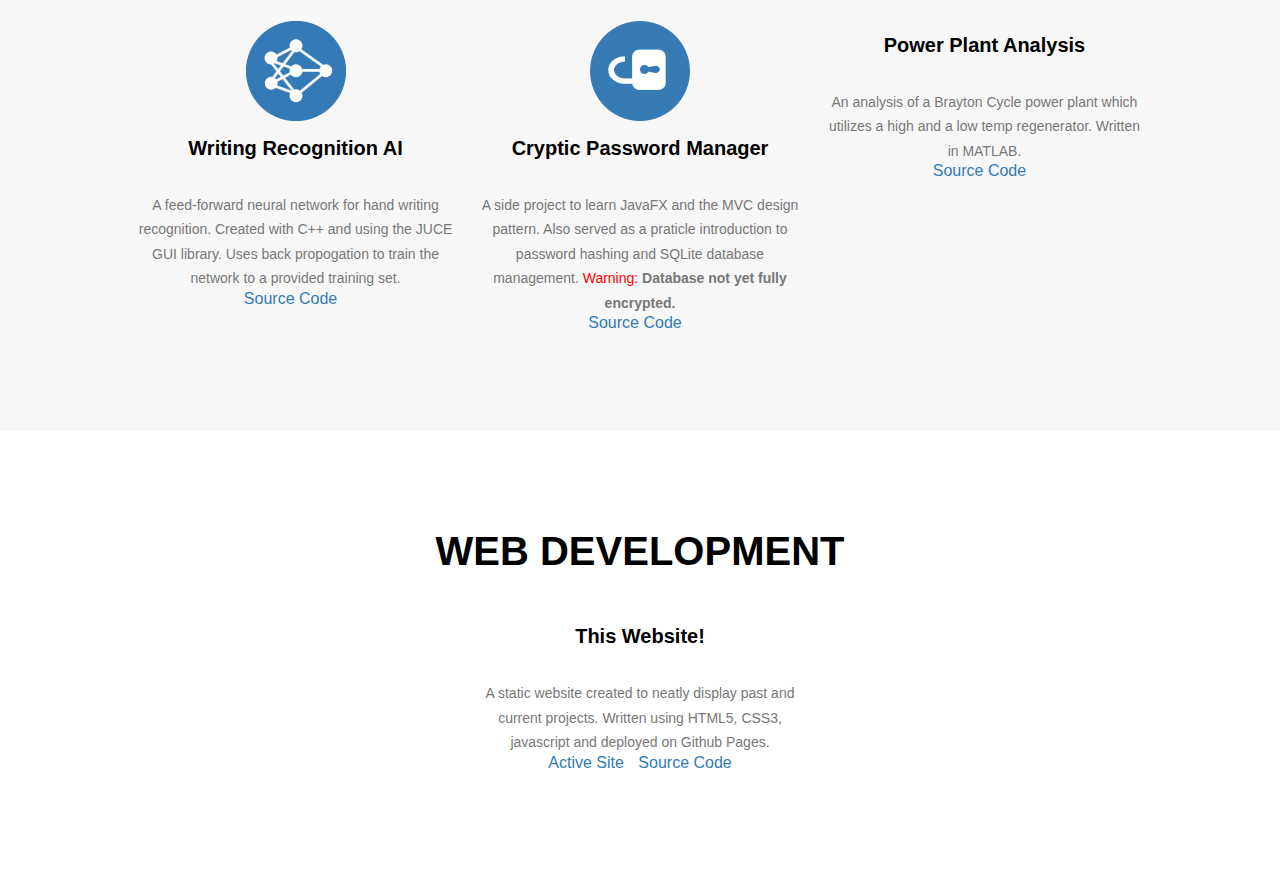
==== commit 11b01cae: "Updated body" ====
--- a/index.html
+++ b/index.html
@@ -30,8 +30,9 @@
 			<div class="home-container">
 				<div class="home">
 					<h1 class="home-name">Nathan Mackenzie</h1>
-					<div class="home-subtitle">Student at University of Maine</div>
-					<div class="home-subtitle">Mechanical Engineering </div>
+					<div class="home-subtitle">Logistics Field Service Engineer</div>
+					<div class="home-subtitle">Cognex Corporation</div>
+                    <div class="home-subtitle">Natick, MA</div>
 					<table class="home-nav">
 						<tbody>
 							<tr class="home-nav-section">
@@ -44,7 +45,7 @@
 							<tr class="home-nav-section">
 								<td class="home-nav-primary">contact</td>
 								<td class="home-nav-secondary">
-									<span><a href="mailto:nathan.mackenzie@maine.edu">email</a></span>
+									<span><a href="mailto:nathan.mackenzie@cognex.com">email</a></span>
 								</td>
 							</tr>
 							<tr class="home-nav-section">
@@ -102,7 +103,7 @@
 							</video>
 						</div>
 						<h4 class="project-name">Cryptic Password Manager</h4>
-						<p class="text-muted">A password management program written in java using the javaFX GUI library. Makes use of sqlite databasing to neatly store account and password info. AES 256 bit encryption to be added shortly. </p>
+						<p class="text-muted">A side project to learn JavaFX and the MVC design pattern. Also served as a praticle introduction to password hashing and SQLite database management. <span style="color:red;">Warning:</span><span style="font-weight: 600"> Database not yet fully encrypted.</span></p>
 						<a class="active-link" href="https://github.com/NathanMackenzie/Cryptic">Source Code</a>
 					</div>
                     <div class="display">
@@ -123,7 +124,7 @@
                     </div>
 					<h4 class="project-name">This Website!</h4>
 					<p class="text-muted">A static website created to neatly display past and current projects. Written using HTML5, CSS3, javascript and deployed on Github Pages.</p>
-					<a class="active-link" href="https://nathanmackenzie.github.io/Personal/">Active Site</a>
+					<a class="active-link" href="https://natemackenzie.com">Active Site</a>
 					<a class="source-link" href="https://github.com/NathanMackenzie/Personal">Source Code</a>
 				</div>
 			</div>
